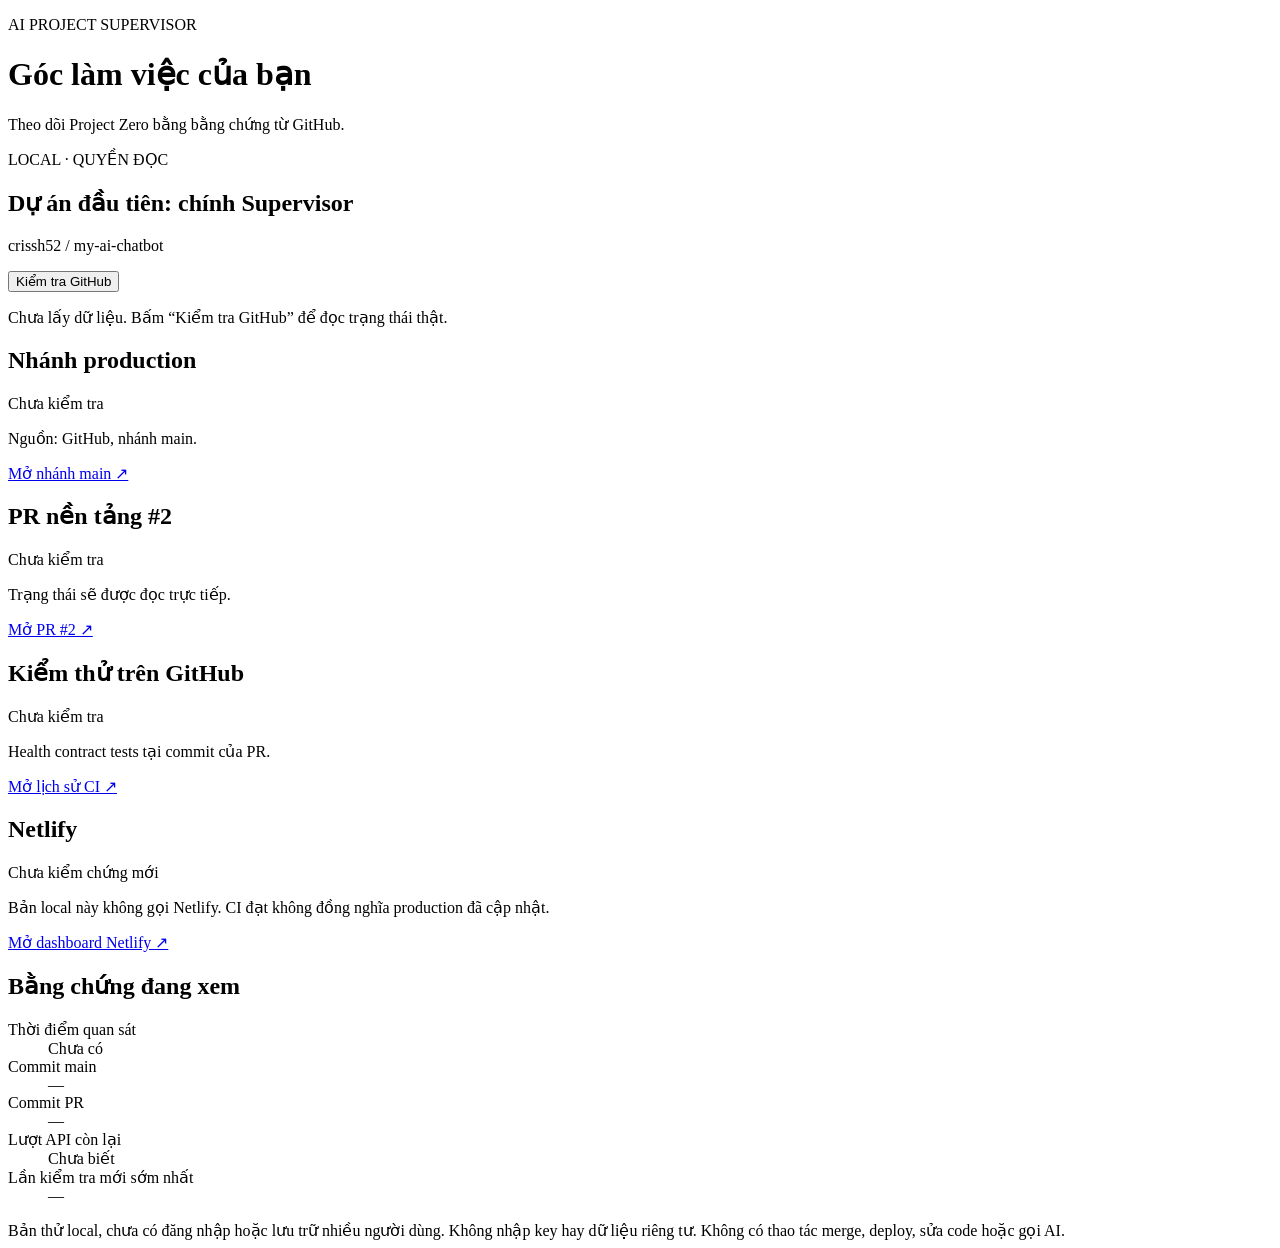
==== supervisor/public/index.html @ 9fb03048 "[skip netlify] feat: add local Project Zero evidence dashboard" ====
<!doctype html>
<html lang="vi">
<head>
  <meta charset="utf-8">
  <meta name="viewport" content="width=device-width,initial-scale=1">
  <title>AI Project Supervisor · Project Zero</title>
  <link rel="stylesheet" href="/style.css">
  <script src="/app.js" defer></script>
</head>
<body>
  <main>
    <header><div><p class="eyebrow">AI PROJECT SUPERVISOR</p><h1>Góc làm việc của bạn</h1><p>Theo dõi Project Zero bằng bằng chứng từ GitHub.</p></div><span class="tag">LOCAL · QUYỀN ĐỌC</span></header>
    <section class="intro"><div><h2>Dự án đầu tiên: chính Supervisor</h2><p>crissh52 / my-ai-chatbot</p></div><button id="refresh">Kiểm tra GitHub</button></section>
    <p id="notice" role="status" aria-live="polite">Chưa lấy dữ liệu. Bấm “Kiểm tra GitHub” để đọc trạng thái thật.</p>
    <section class="grid" aria-label="Trạng thái dự án">
      <article><h2>Nhánh production</h2><p id="main-state" class="value">Chưa kiểm tra</p><p id="main-detail">Nguồn: GitHub, nhánh main.</p><a href="https://github.com/crissh52/my-ai-chatbot/tree/main" target="_blank" rel="noopener noreferrer">Mở nhánh main ↗</a></article>
      <article><h2>PR nền tảng #2</h2><p id="pr-state" class="value">Chưa kiểm tra</p><p id="pr-detail">Trạng thái sẽ được đọc trực tiếp.</p><a href="https://github.com/crissh52/my-ai-chatbot/pull/2" target="_blank" rel="noopener noreferrer">Mở PR #2 ↗</a></article>
      <article><h2>Kiểm thử trên GitHub</h2><p id="ci-state" class="value">Chưa kiểm tra</p><p id="ci-detail">Health contract tests tại commit của PR.</p><a href="https://github.com/crissh52/my-ai-chatbot/actions" target="_blank" rel="noopener noreferrer">Mở lịch sử CI ↗</a></article>
      <article><h2>Netlify</h2><p class="value muted">Chưa kiểm chứng mới</p><p>Bản local này không gọi Netlify. CI đạt không đồng nghĩa production đã cập nhật.</p><a href="https://app.netlify.com/projects/my-ai-bot-sh/deploys" target="_blank" rel="noopener noreferrer">Mở dashboard Netlify ↗</a></article>
    </section>
    <section class="evidence"><h2>Bằng chứng đang xem</h2><dl><dt>Thời điểm quan sát</dt><dd id="observed">Chưa có</dd><dt>Commit main</dt><dd id="main-sha">—</dd><dt>Commit PR</dt><dd id="pr-sha">—</dd><dt>Lượt API còn lại</dt><dd id="quota">Chưa biết</dd><dt>Lần kiểm tra mới sớm nhất</dt><dd id="next-check">—</dd></dl></section>
    <footer>Bản thử local, chưa có đăng nhập hoặc lưu trữ nhiều người dùng. Không nhập key hay dữ liệu riêng tư. Không có thao tác merge, deploy, sửa code hoặc gọi AI.</footer>
  </main>
</body>
</html>
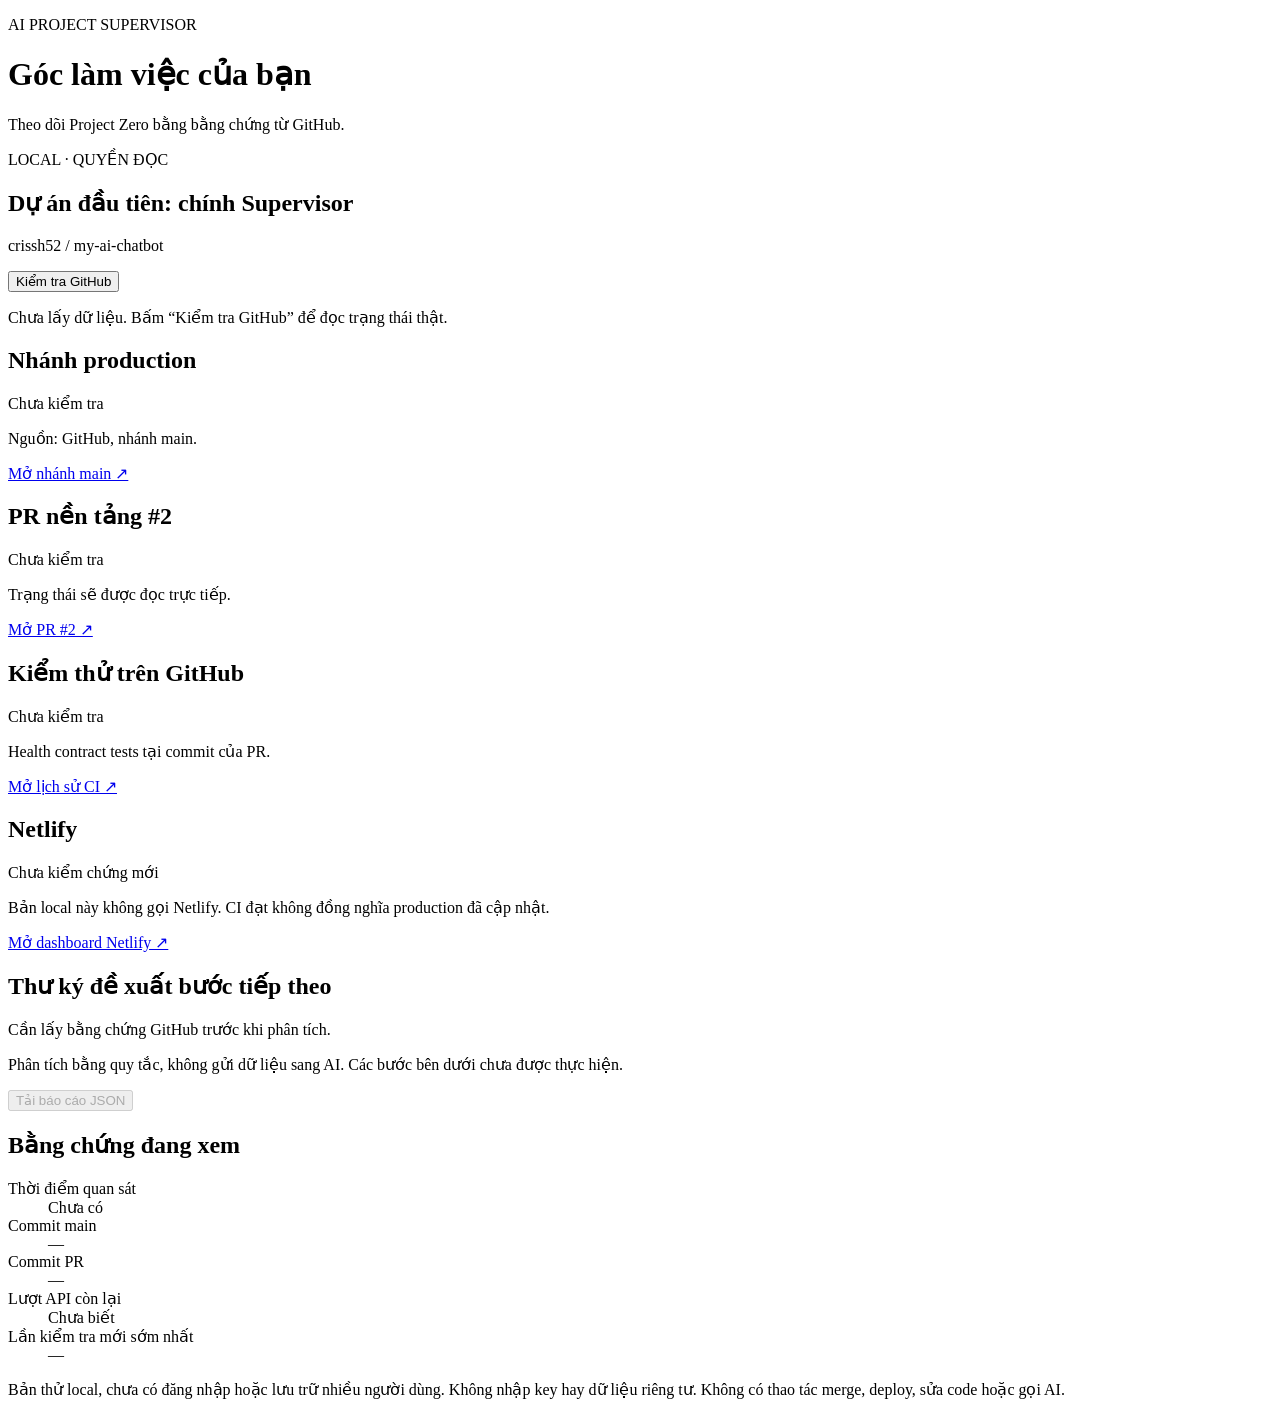
==== commit f94940eb: "[skip netlify] feat: add rule diagnostics and evidence reports" ====
--- a/supervisor/public/index.html
+++ b/supervisor/public/index.html
@@ -18,6 +18,7 @@
       <article><h2>Kiểm thử trên GitHub</h2><p id="ci-state" class="value">Chưa kiểm tra</p><p id="ci-detail">Health contract tests tại commit của PR.</p><a href="https://github.com/crissh52/my-ai-chatbot/actions" target="_blank" rel="noopener noreferrer">Mở lịch sử CI ↗</a></article>
       <article><h2>Netlify</h2><p class="value muted">Chưa kiểm chứng mới</p><p>Bản local này không gọi Netlify. CI đạt không đồng nghĩa production đã cập nhật.</p><a href="https://app.netlify.com/projects/my-ai-bot-sh/deploys" target="_blank" rel="noopener noreferrer">Mở dashboard Netlify ↗</a></article>
     </section>
+    <section class="evidence" aria-label="Chẩn đoán bằng quy tắc"><h2>Thư ký đề xuất bước tiếp theo</h2><p id="analysis-summary">Cần lấy bằng chứng GitHub trước khi phân tích.</p><p>Phân tích bằng quy tắc, không gửi dữ liệu sang AI. Các bước bên dưới chưa được thực hiện.</p><ol id="findings"></ol><button id="export" disabled>Tải báo cáo JSON</button></section>
     <section class="evidence"><h2>Bằng chứng đang xem</h2><dl><dt>Thời điểm quan sát</dt><dd id="observed">Chưa có</dd><dt>Commit main</dt><dd id="main-sha">—</dd><dt>Commit PR</dt><dd id="pr-sha">—</dd><dt>Lượt API còn lại</dt><dd id="quota">Chưa biết</dd><dt>Lần kiểm tra mới sớm nhất</dt><dd id="next-check">—</dd></dl></section>
     <footer>Bản thử local, chưa có đăng nhập hoặc lưu trữ nhiều người dùng. Không nhập key hay dữ liệu riêng tư. Không có thao tác merge, deploy, sửa code hoặc gọi AI.</footer>
   </main>
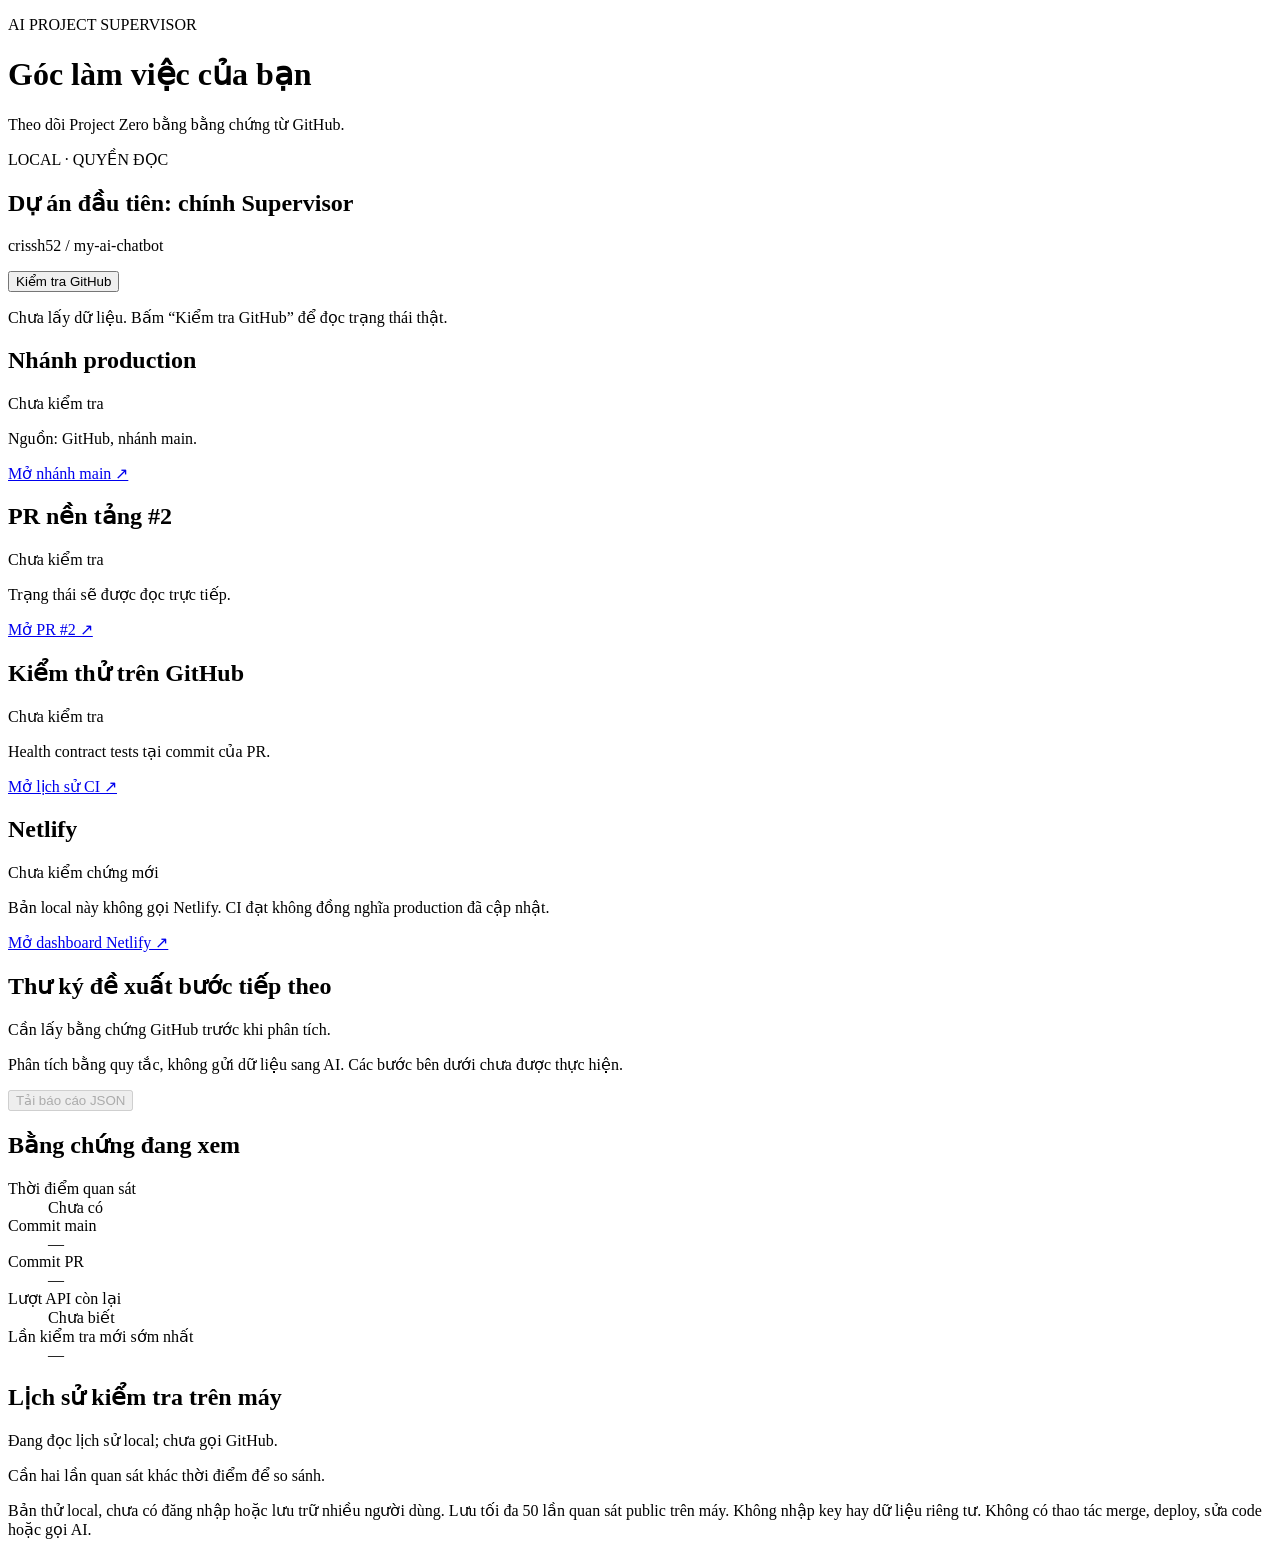
==== commit c22c32eb: "[skip netlify] feat: persist local evidence history and compare observations" ====
--- a/supervisor/public/index.html
+++ b/supervisor/public/index.html
@@ -20,7 +20,8 @@
     </section>
     <section class="evidence" aria-label="Chẩn đoán bằng quy tắc"><h2>Thư ký đề xuất bước tiếp theo</h2><p id="analysis-summary">Cần lấy bằng chứng GitHub trước khi phân tích.</p><p>Phân tích bằng quy tắc, không gửi dữ liệu sang AI. Các bước bên dưới chưa được thực hiện.</p><ol id="findings"></ol><button id="export" disabled>Tải báo cáo JSON</button></section>
     <section class="evidence"><h2>Bằng chứng đang xem</h2><dl><dt>Thời điểm quan sát</dt><dd id="observed">Chưa có</dd><dt>Commit main</dt><dd id="main-sha">—</dd><dt>Commit PR</dt><dd id="pr-sha">—</dd><dt>Lượt API còn lại</dt><dd id="quota">Chưa biết</dd><dt>Lần kiểm tra mới sớm nhất</dt><dd id="next-check">—</dd></dl></section>
-    <footer>Bản thử local, chưa có đăng nhập hoặc lưu trữ nhiều người dùng. Không nhập key hay dữ liệu riêng tư. Không có thao tác merge, deploy, sửa code hoặc gọi AI.</footer>
+    <section class="evidence"><h2>Lịch sử kiểm tra trên máy</h2><p id="history-state">Đang đọc lịch sử local; chưa gọi GitHub.</p><p id="history-change">Cần hai lần quan sát khác thời điểm để so sánh.</p><ol id="history-list"></ol></section>
+    <footer>Bản thử local, chưa có đăng nhập hoặc lưu trữ nhiều người dùng. Lưu tối đa 50 lần quan sát public trên máy. Không nhập key hay dữ liệu riêng tư. Không có thao tác merge, deploy, sửa code hoặc gọi AI.</footer>
   </main>
 </body>
 </html>
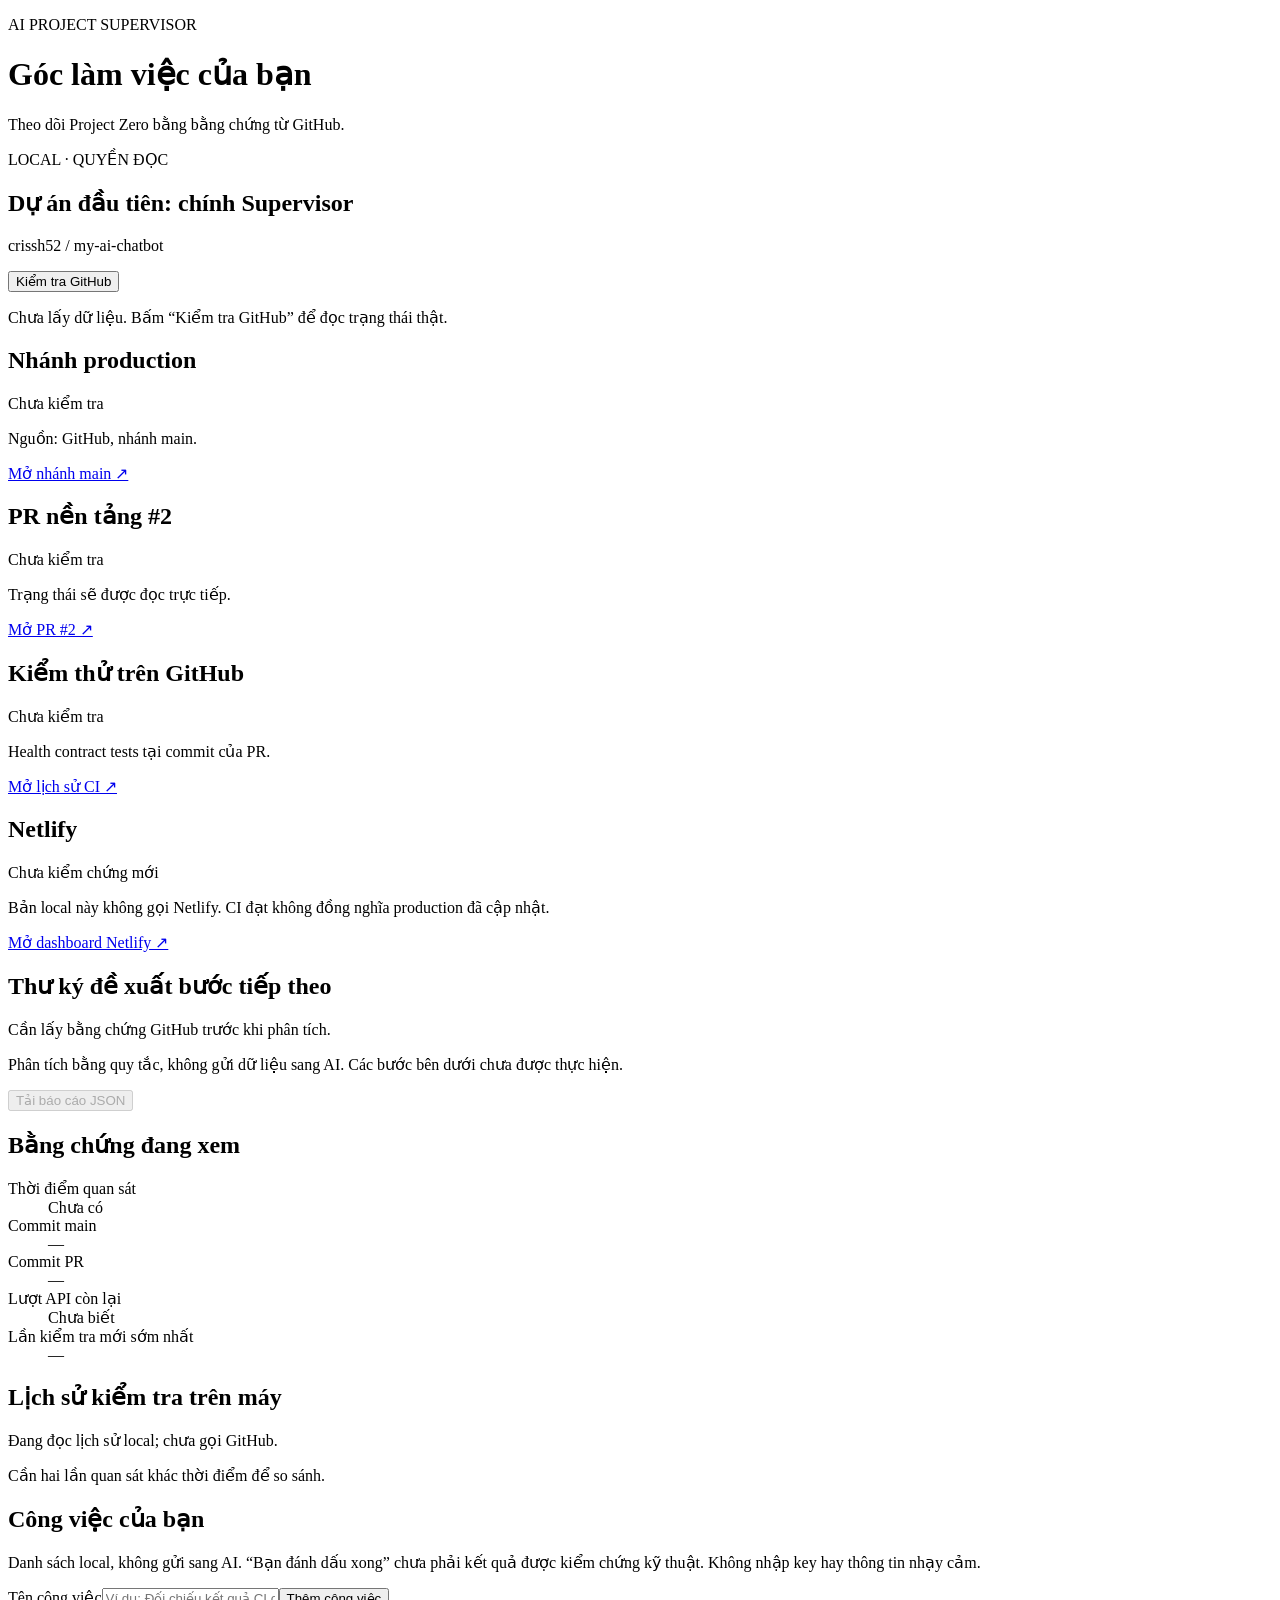
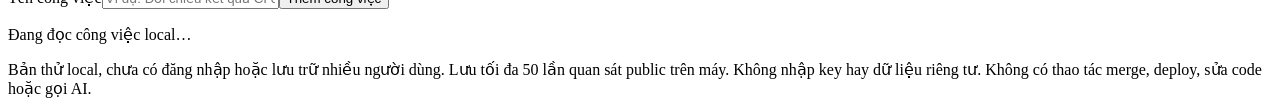
==== commit 32485f7b: "[skip netlify] feat: add persistent local task list" ====
--- a/supervisor/public/index.html
+++ b/supervisor/public/index.html
@@ -21,6 +21,7 @@
     <section class="evidence" aria-label="Chẩn đoán bằng quy tắc"><h2>Thư ký đề xuất bước tiếp theo</h2><p id="analysis-summary">Cần lấy bằng chứng GitHub trước khi phân tích.</p><p>Phân tích bằng quy tắc, không gửi dữ liệu sang AI. Các bước bên dưới chưa được thực hiện.</p><ol id="findings"></ol><button id="export" disabled>Tải báo cáo JSON</button></section>
     <section class="evidence"><h2>Bằng chứng đang xem</h2><dl><dt>Thời điểm quan sát</dt><dd id="observed">Chưa có</dd><dt>Commit main</dt><dd id="main-sha">—</dd><dt>Commit PR</dt><dd id="pr-sha">—</dd><dt>Lượt API còn lại</dt><dd id="quota">Chưa biết</dd><dt>Lần kiểm tra mới sớm nhất</dt><dd id="next-check">—</dd></dl></section>
     <section class="evidence"><h2>Lịch sử kiểm tra trên máy</h2><p id="history-state">Đang đọc lịch sử local; chưa gọi GitHub.</p><p id="history-change">Cần hai lần quan sát khác thời điểm để so sánh.</p><ol id="history-list"></ol></section>
+    <section class="evidence"><h2>Công việc của bạn</h2><p>Danh sách local, không gửi sang AI. “Bạn đánh dấu xong” chưa phải kết quả được kiểm chứng kỹ thuật. Không nhập key hay thông tin nhạy cảm.</p><form id="task-form"><label for="task-title">Tên công việc</label><input id="task-title" maxlength="160" required placeholder="Ví dụ: Đối chiếu kết quả CI của PR #3"><button id="task-add" type="submit">Thêm công việc</button></form><p id="task-notice" role="status" aria-live="polite">Đang đọc công việc local…</p><ul id="task-list"></ul></section>
     <footer>Bản thử local, chưa có đăng nhập hoặc lưu trữ nhiều người dùng. Lưu tối đa 50 lần quan sát public trên máy. Không nhập key hay dữ liệu riêng tư. Không có thao tác merge, deploy, sửa code hoặc gọi AI.</footer>
   </main>
 </body>
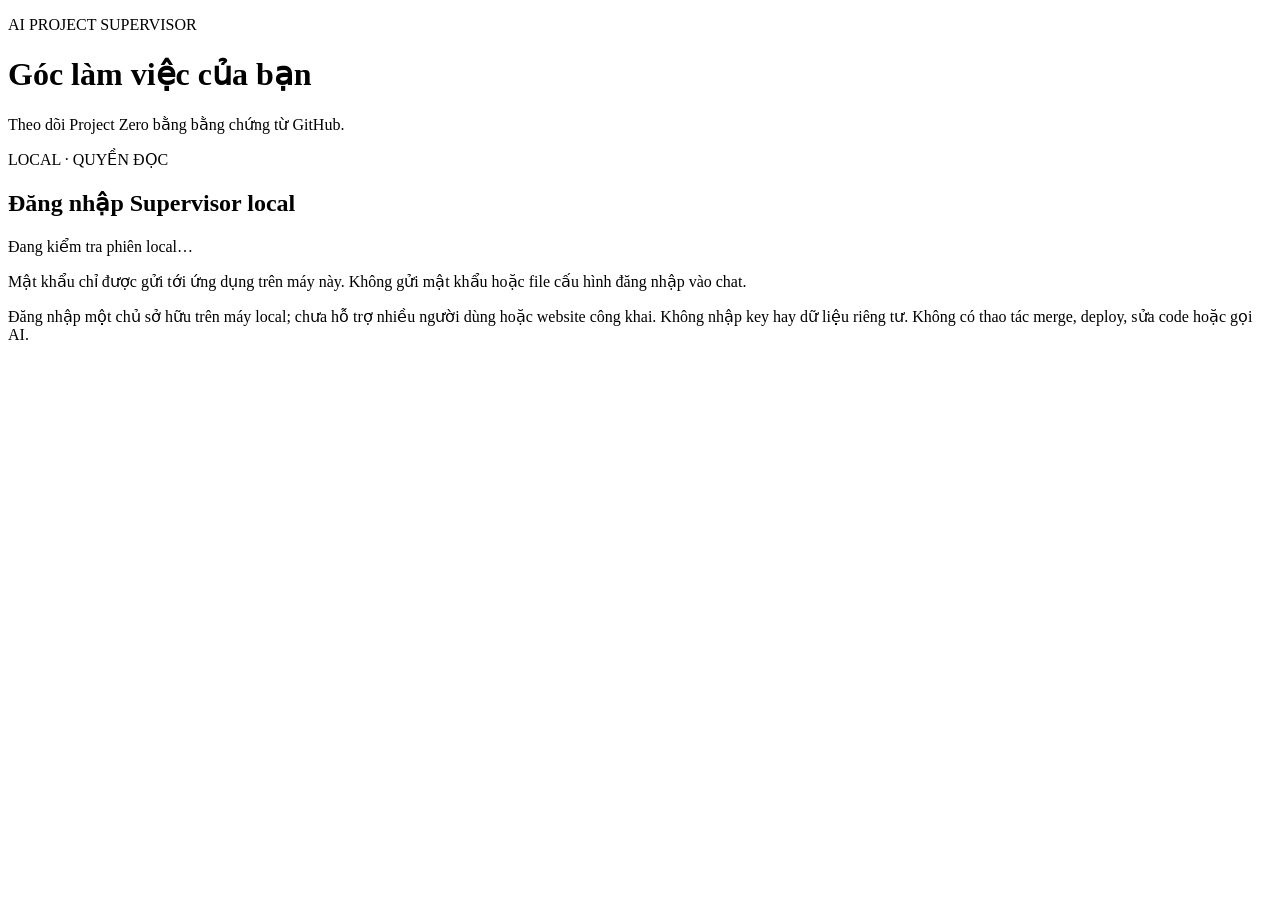
==== commit 712b448c: "[skip netlify] feat: add personal local authentication" ====
--- a/supervisor/public/index.html
+++ b/supervisor/public/index.html
@@ -10,6 +10,8 @@
 <body>
   <main>
     <header><div><p class="eyebrow">AI PROJECT SUPERVISOR</p><h1>Góc làm việc của bạn</h1><p>Theo dõi Project Zero bằng bằng chứng từ GitHub.</p></div><span class="tag">LOCAL · QUYỀN ĐỌC</span></header>
+    <section id="auth-panel" class="evidence"><h2 id="auth-title">Đăng nhập Supervisor local</h2><p id="auth-notice" role="status" aria-live="polite">Đang kiểm tra phiên local…</p><form id="auth-form" hidden><label for="auth-password">Mật khẩu (15–128 ký tự)</label><input id="auth-password" type="password" minlength="15" maxlength="128" autocomplete="current-password" required><label id="confirm-label" for="auth-confirm" hidden>Nhập lại mật khẩu mới</label><input id="auth-confirm" type="password" minlength="15" maxlength="128" autocomplete="new-password" hidden><button id="auth-submit" type="submit">Đăng nhập</button></form><button id="logout" hidden>Đăng xuất</button><p>Mật khẩu chỉ được gửi tới ứng dụng trên máy này. Không gửi mật khẩu hoặc file cấu hình đăng nhập vào chat.</p></section>
+    <div id="workspace" hidden>
     <section class="intro"><div><h2>Dự án đầu tiên: chính Supervisor</h2><p>crissh52 / my-ai-chatbot</p></div><button id="refresh">Kiểm tra GitHub</button></section>
     <p id="notice" role="status" aria-live="polite">Chưa lấy dữ liệu. Bấm “Kiểm tra GitHub” để đọc trạng thái thật.</p>
     <section class="grid" aria-label="Trạng thái dự án">
@@ -22,7 +24,8 @@
     <section class="evidence"><h2>Bằng chứng đang xem</h2><dl><dt>Thời điểm quan sát</dt><dd id="observed">Chưa có</dd><dt>Commit main</dt><dd id="main-sha">—</dd><dt>Commit PR</dt><dd id="pr-sha">—</dd><dt>Lượt API còn lại</dt><dd id="quota">Chưa biết</dd><dt>Lần kiểm tra mới sớm nhất</dt><dd id="next-check">—</dd></dl></section>
     <section class="evidence"><h2>Lịch sử kiểm tra trên máy</h2><p id="history-state">Đang đọc lịch sử local; chưa gọi GitHub.</p><p id="history-change">Cần hai lần quan sát khác thời điểm để so sánh.</p><ol id="history-list"></ol></section>
     <section class="evidence"><h2>Công việc của bạn</h2><p>Danh sách local, không gửi sang AI. “Bạn đánh dấu xong” chưa phải kết quả được kiểm chứng kỹ thuật. Không nhập key hay thông tin nhạy cảm.</p><form id="task-form"><label for="task-title">Tên công việc</label><input id="task-title" maxlength="160" required placeholder="Ví dụ: Đối chiếu kết quả CI của PR #3"><button id="task-add" type="submit">Thêm công việc</button></form><p id="task-notice" role="status" aria-live="polite">Đang đọc công việc local…</p><ul id="task-list"></ul></section>
-    <footer>Bản thử local, chưa có đăng nhập hoặc lưu trữ nhiều người dùng. Lưu tối đa 50 lần quan sát public trên máy. Không nhập key hay dữ liệu riêng tư. Không có thao tác merge, deploy, sửa code hoặc gọi AI.</footer>
+    </div>
+    <footer>Đăng nhập một chủ sở hữu trên máy local; chưa hỗ trợ nhiều người dùng hoặc website công khai. Không nhập key hay dữ liệu riêng tư. Không có thao tác merge, deploy, sửa code hoặc gọi AI.</footer>
   </main>
 </body>
 </html>
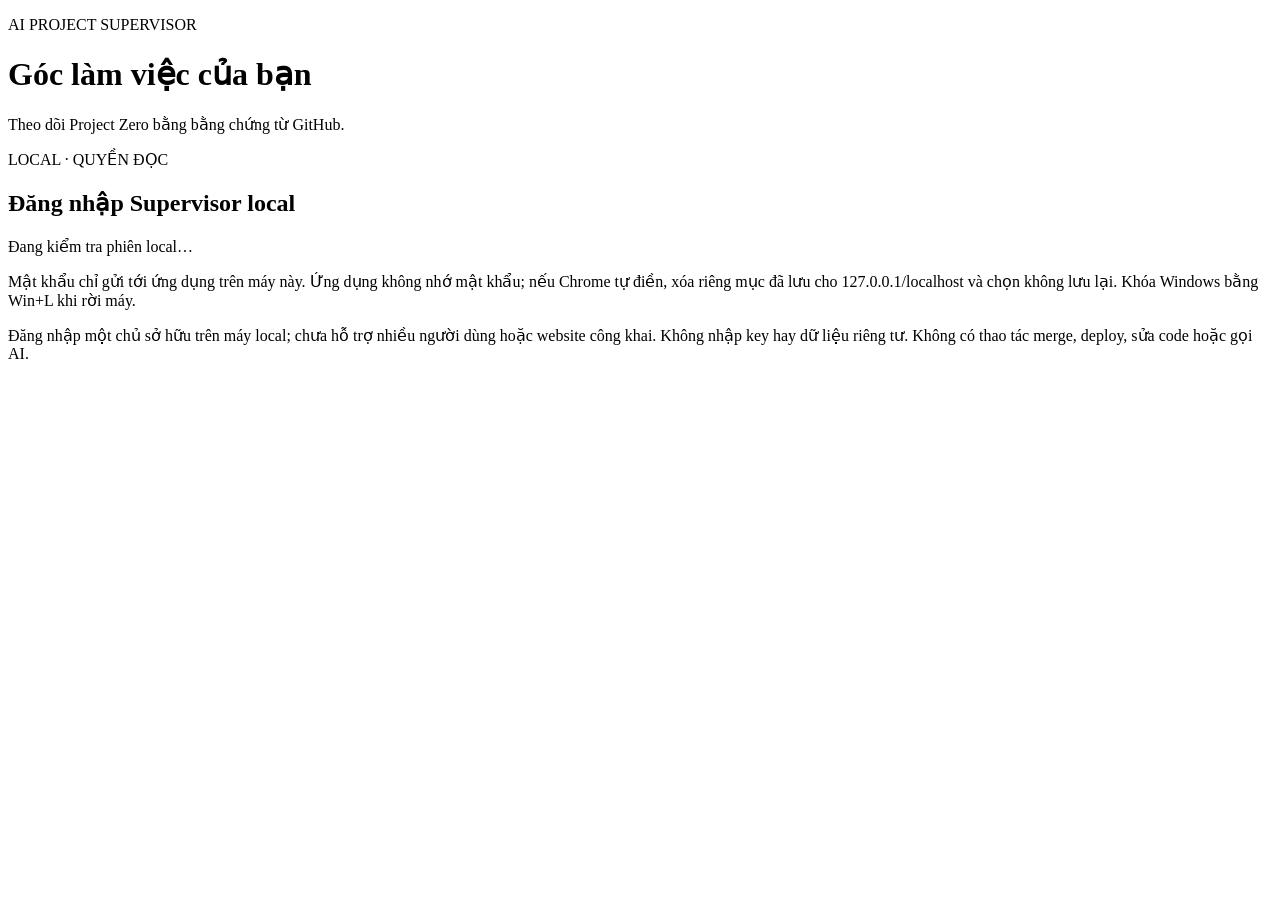
==== commit 9f7cc3dc: "[skip netlify] fix: clear login fields and lock idle local sessions" ====
--- a/supervisor/public/index.html
+++ b/supervisor/public/index.html
@@ -10,7 +10,7 @@
 <body>
   <main>
     <header><div><p class="eyebrow">AI PROJECT SUPERVISOR</p><h1>Góc làm việc của bạn</h1><p>Theo dõi Project Zero bằng bằng chứng từ GitHub.</p></div><span class="tag">LOCAL · QUYỀN ĐỌC</span></header>
-    <section id="auth-panel" class="evidence"><h2 id="auth-title">Đăng nhập Supervisor local</h2><p id="auth-notice" role="status" aria-live="polite">Đang kiểm tra phiên local…</p><form id="auth-form" hidden><label for="auth-password">Mật khẩu (15–128 ký tự)</label><input id="auth-password" type="password" minlength="15" maxlength="128" autocomplete="current-password" required><label id="confirm-label" for="auth-confirm" hidden>Nhập lại mật khẩu mới</label><input id="auth-confirm" type="password" minlength="15" maxlength="128" autocomplete="new-password" hidden><button id="auth-submit" type="submit">Đăng nhập</button></form><button id="logout" hidden>Đăng xuất</button><p>Mật khẩu chỉ được gửi tới ứng dụng trên máy này. Không gửi mật khẩu hoặc file cấu hình đăng nhập vào chat.</p></section>
+    <section id="auth-panel" class="evidence"><h2 id="auth-title">Đăng nhập Supervisor local</h2><p id="auth-notice" role="status" aria-live="polite">Đang kiểm tra phiên local…</p><form id="auth-form" autocomplete="off" hidden><label for="auth-password">Mật khẩu (15–128 ký tự)</label><input id="auth-password" type="password" minlength="15" maxlength="128" autocomplete="off" required><label id="confirm-label" for="auth-confirm" hidden>Nhập lại mật khẩu mới</label><input id="auth-confirm" type="password" minlength="15" maxlength="128" autocomplete="new-password" hidden><button id="auth-submit" type="submit">Đăng nhập</button></form><button id="logout" hidden>Khóa ngay / Đăng xuất</button><p>Mật khẩu chỉ gửi tới ứng dụng trên máy này. Ứng dụng không nhớ mật khẩu; nếu Chrome tự điền, xóa riêng mục đã lưu cho 127.0.0.1/localhost và chọn không lưu lại. Khóa Windows bằng Win+L khi rời máy.</p></section>
     <div id="workspace" hidden>
     <section class="intro"><div><h2>Dự án đầu tiên: chính Supervisor</h2><p>crissh52 / my-ai-chatbot</p></div><button id="refresh">Kiểm tra GitHub</button></section>
     <p id="notice" role="status" aria-live="polite">Chưa lấy dữ liệu. Bấm “Kiểm tra GitHub” để đọc trạng thái thật.</p>
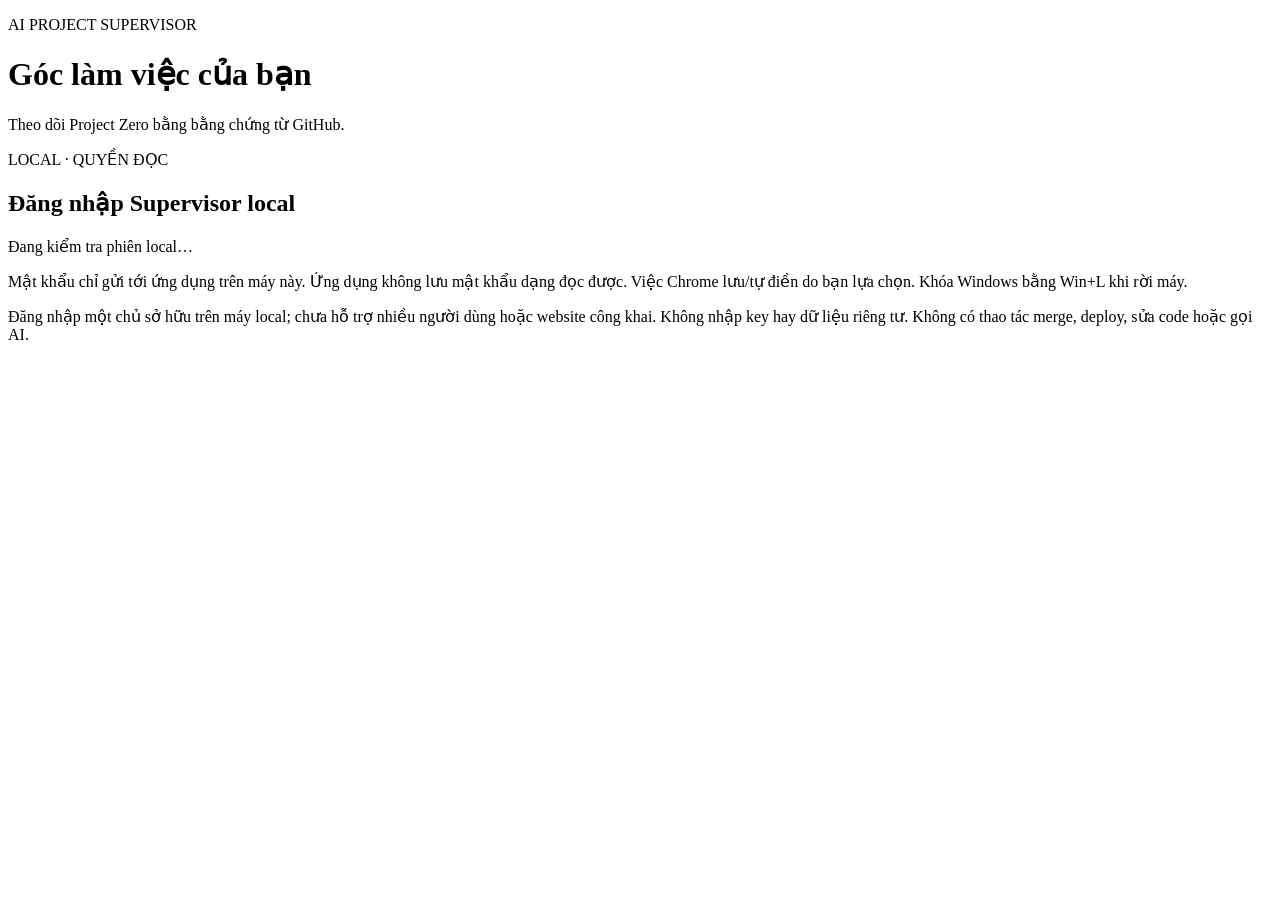
==== commit d2cc4121: "[skip netlify] feat: add personal local project registry" ====
--- a/supervisor/public/index.html
+++ b/supervisor/public/index.html
@@ -10,8 +10,9 @@
 <body>
   <main>
     <header><div><p class="eyebrow">AI PROJECT SUPERVISOR</p><h1>Góc làm việc của bạn</h1><p>Theo dõi Project Zero bằng bằng chứng từ GitHub.</p></div><span class="tag">LOCAL · QUYỀN ĐỌC</span></header>
-    <section id="auth-panel" class="evidence"><h2 id="auth-title">Đăng nhập Supervisor local</h2><p id="auth-notice" role="status" aria-live="polite">Đang kiểm tra phiên local…</p><form id="auth-form" autocomplete="off" hidden><label for="auth-password">Mật khẩu (15–128 ký tự)</label><input id="auth-password" type="password" minlength="15" maxlength="128" autocomplete="off" required><label id="confirm-label" for="auth-confirm" hidden>Nhập lại mật khẩu mới</label><input id="auth-confirm" type="password" minlength="15" maxlength="128" autocomplete="new-password" hidden><button id="auth-submit" type="submit">Đăng nhập</button></form><button id="logout" hidden>Khóa ngay / Đăng xuất</button><p>Mật khẩu chỉ gửi tới ứng dụng trên máy này. Ứng dụng không nhớ mật khẩu; nếu Chrome tự điền, xóa riêng mục đã lưu cho 127.0.0.1/localhost và chọn không lưu lại. Khóa Windows bằng Win+L khi rời máy.</p></section>
+    <section id="auth-panel" class="evidence"><h2 id="auth-title">Đăng nhập Supervisor local</h2><p id="auth-notice" role="status" aria-live="polite">Đang kiểm tra phiên local…</p><form id="auth-form" autocomplete="off" hidden><label for="auth-password">Mật khẩu (15–128 ký tự)</label><input id="auth-password" type="password" minlength="15" maxlength="128" autocomplete="off" required><label id="confirm-label" for="auth-confirm" hidden>Nhập lại mật khẩu mới</label><input id="auth-confirm" type="password" minlength="15" maxlength="128" autocomplete="new-password" hidden><button id="auth-submit" type="submit">Đăng nhập</button></form><button id="logout" hidden>Khóa ngay / Đăng xuất</button><p>Mật khẩu chỉ gửi tới ứng dụng trên máy này. Ứng dụng không lưu mật khẩu dạng đọc được. Việc Chrome lưu/tự điền do bạn lựa chọn. Khóa Windows bằng Win+L khi rời máy.</p></section>
     <div id="workspace" hidden>
+    <section class="evidence"><h2>Dự án của bạn</h2><p>Thêm thông tin repo bạn sở hữu hoặc được phép quản lý. Dự án mới chưa kết nối, không tự gọi GitHub/server. Dashboard và công việc bên dưới hiện thuộc Project Zero.</p><form id="project-form"><label for="project-name">Tên dự án</label><input id="project-name" maxlength="80" required placeholder="Tên dự án của bạn"><label for="project-repo">Repo GitHub (không bắt buộc)</label><input id="project-repo" maxlength="140" placeholder="owner/repository"><button id="project-add" type="submit">Thêm dự án</button></form><label class="archive-toggle"><input id="project-show-archived" type="checkbox"> Hiện dự án đã ẩn</label><p id="project-notice" role="status" aria-live="polite">Đang đọc danh sách local…</p><ul id="project-list"></ul></section>
     <section class="intro"><div><h2>Dự án đầu tiên: chính Supervisor</h2><p>crissh52 / my-ai-chatbot</p></div><button id="refresh">Kiểm tra GitHub</button></section>
     <p id="notice" role="status" aria-live="polite">Chưa lấy dữ liệu. Bấm “Kiểm tra GitHub” để đọc trạng thái thật.</p>
     <section class="grid" aria-label="Trạng thái dự án">
